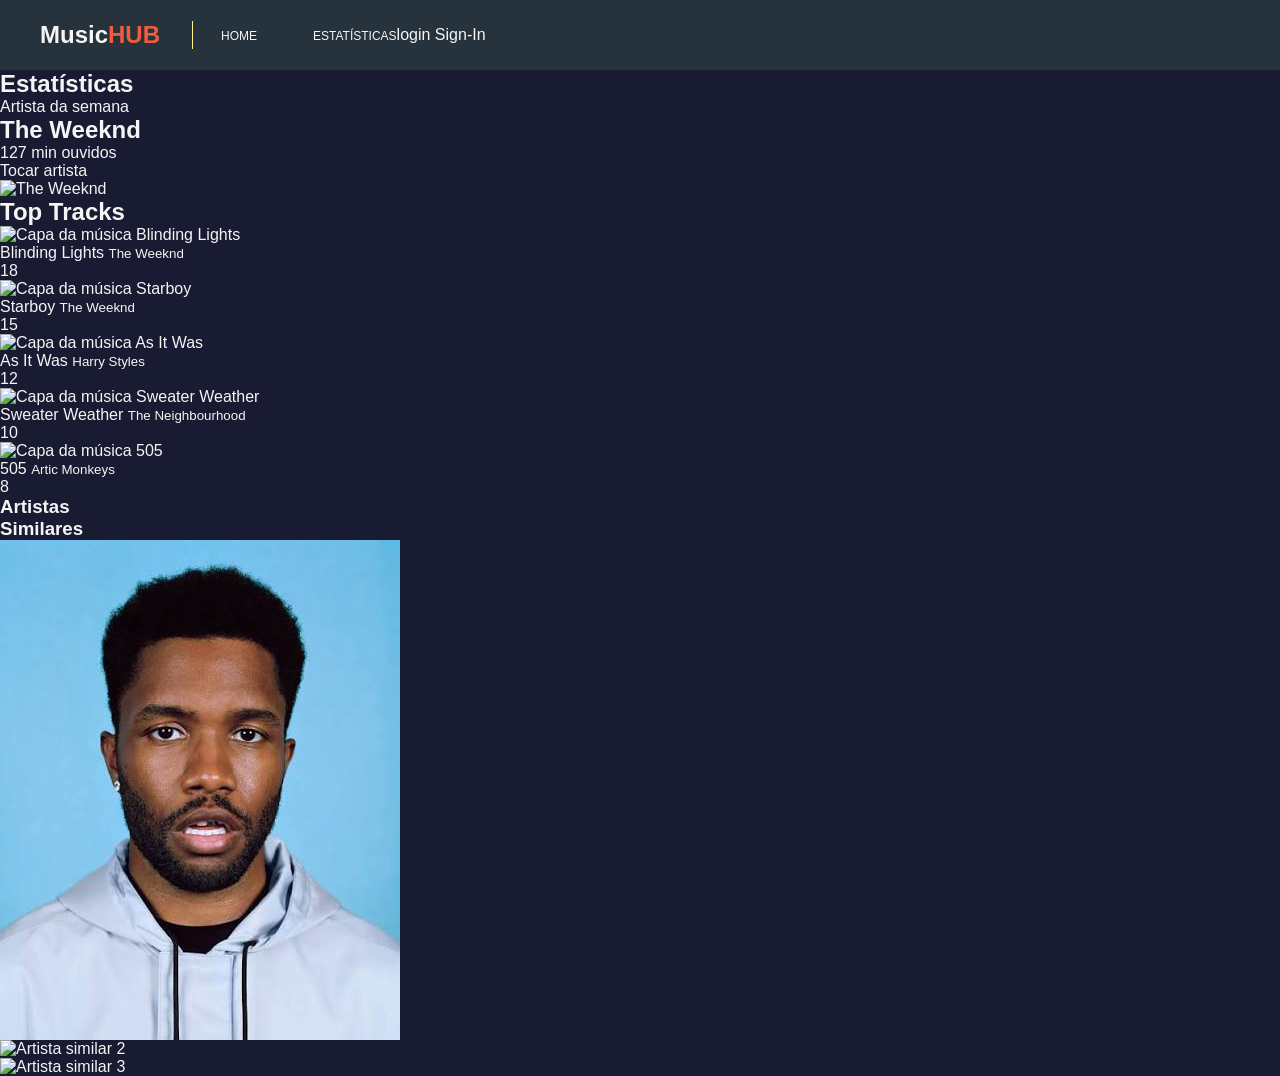
==== html/estatisticas-demo.html @ 6f3b148f ":construction: renomeado arquivo e codigo em progresso" ====
<!DOCTYPE html>
<html lang="pt-br">
<head>
    <meta charset="UTF-8">
    <meta name="viewport" content="width=device-width, initial-scale=1.0">
    <title>Demonstração Estatísticas | MusicHUB</title>

    <link rel="stylesheet" href="../css/global.css">
    <link rel="stylesheet" href="../css/estatisticas-demo.css">
</head>
<body>
    <!-- cabecalho principal da demo -->
     <header class="header">
        <nav class="navbar">
            <!-- ao clicar, volta para a pagina inicial demo -->
             <a href="../html/index.html" class="logo">
                <span>Music</span>HUB
             </a>

             <!-- links navegacao -->
              <ul class="nav-links">
                <li>
                    <a href="../html/index-demo.html">Home</a>
                </li>

                <li>
                    <a href="../playlist-demo.html"></a>
                </li>

                <li>
                    <a href="../html/estatisticas-demo.html">Estatísticas</a>
                </li>
              </ul>

              <!-- area login -->
               <div class="login-area">
                <button class="login-buttom" type="button">login</button>
                <button class="sign-in-button" type="button">Sign-In</button>
               </div>
        </nav>
     </header>

     <!-- conteudo principal da pagina demo -->
      <main>

        <!-- artista da semana demo -->
         <section class="artist-highlight">
            <div class="artist-info">
                <h1>Estatísticas</h1>
                <p class="stat-label">Artista da semana</p>
                <h2>The Weeknd</h2>
                <p><span>127</span> min ouvidos</p>
                <a href="#" class="artist-button">Tocar artista</a>
            </div>
            <figure class="artist-image"><img src="../imgs/the-weeknd.jpg" alt="The Weeknd"></figure>
         </section>

         <!-- estatisticas demo -->
          <section class="statistics">

            <div class="top-tracks">
                <h2>Top Tracks</h2>

                <ol class="track-list">

                    <li class="track">
                        <img src="../imgs/blinding-lights.jpg" alt="Capa da música Blinding Lights">
                        <div class="track-info">
                            <span>Blinding Lights</span>
                            <small>The Weeknd</small>
                        </div>

                        <div class="track-progress">
                            <span style="width: 85%;"></span>
                        </div>

                        <span class="track-time">18</span>
                    </li>

                    <li class="track">
                        <img src="../imgs/starboy.jpg" alt="Capa da música Starboy">
                        <div class="track-info">
                            <span>Starboy</span>
                            <small>The Weeknd</small>
                        </div>

                        <div class="track-progress">
                            <span style="width: 78%;"></span>
                        </div>

                        <span class="track-time">15</span>
                    </li>

                    <li class="track">
                        <img src="../imgs/as-it-was.jpg" alt="Capa da música As It Was">
                        <div class="track-info">
                            <span>As It Was</span>
                            <small>Harry Styles</small>
                        </div>

                        <div class="track-progress">
                            <span style="width: 70%;"></span>
                        </div>

                        <span class="track-time">12</span>
                    </li>

                    <li class="track">
                        <img src="../imgs/sweater-weather.jpg" alt="Capa da música Sweater Weather">
                        <div class="track-info">
                            <span>Sweater Weather</span>
                            <small>The Neighbourhood</small>
                        </div>

                        <div class="track-progress">
                            <span style="width: 67%;"></span>
                        </div>

                        <span class="track-time">10</span>
                    </li>

                    <li class="track">
                        <img src="../imgs/505.jpg" alt="Capa da música 505">
                        <div class="track-info">
                            <span>505</span>
                            <small>Artic Monkeys</small>
                        </div>

                        <div class="track-progress">
                            <span style="width: 54%;"></span>
                        </div>

                        <span class="track-time">8</span>
                    </li>
                </ol>
            </div>

            <!-- artistas similares demo -->
             <aside class="statistics-side">

                <div class="similar-artists">
                    <h3>Artistas<br>Similares</h3>

                    <div class="similar-artists-list">
                        <img src="../imgs/frank-ocean.jpg" alt="Artista similar 1">
                        <img src="../imgs/brent-faiyaz.jpg" alt="Artista similar 2">
                        <img src="../imgs/drake.jpg" alt="Artista similar 3">
                    </div>
                </div>

                <!-- resumo estatisticas demo -->
             </aside>
          </section>
      </main>
</body>
</html>
---- css/global.css ----
:root {
    --cor-amarelo: #fdf286;
    --cor-verde-claro: #d1e1cd;
    --cor-verde: #87bba2;
    --cor-laranja: #f15d3a;
    --cor-dark: #26333d;
    --cor-branco: #f5f5f5;
}

* {
    margin: 0;
    padding: 0;
    box-sizing: border-box;
}

/* configuracoes gerais */

main {
    background-color: #191B32;
}

html {
    scroll-behavior: smooth;
}

body {
    min-height: 100vh;

    background-color: var(--cor-dark);
    color: var(--cor-branco);

    font-family: "Moderustic", sans-serif;
}

a {
    color: inherit;
    text-decoration: none;
}

button {
    border: none;
    background: none;
    font: inherit;
    color: inherit;
    cursor: pointer;
}

img {
    display: block;
    max-width: 100%;
}

/* header */

.header {
    width: 100%;
    height: 70px;

    background-color: var(--cor-dark);
}

.navbar {
    height: 100%;
    width: 100%;

    display: flex;
    align-items: center;
    padding: 0 40px;
}

/* logo */

.logo {
    color: var(--cor-laranja);

    font-size: 24px;
    font-weight: 700;

    padding-right: 32px;
    border-right: 1px solid var(--cor-amarelo);
}

.logo span {
    color: var(--cor-branco);
}

/* links */

.nav-links {
    display: flex;
    align-items: center;
    gap: 28px;

    list-style: none;

    margin-left: 28px;
}

.nav-links a {
    font-size: 12px;
    text-transform: uppercase;

    transition: color 0.2s ease;
}

.nav-links a:hover,
.nav-links a[aria-current="page"] {
    color: var(--cor-amarelo);
}

/* usuario */

.user-area {
    margin-left: auto;

    display:flex;
    align-items: center;
    gap:14px
}

.user-name {
    font-size: 13px
}

.profile-button {
    width: 38px;
    height: 38px;

    border-radius: 50%;
    overflow: hideen;
}

.profile-button img {
    width: 100%;
    height: 100%;

    object-fit: cover;
}

/* footer */

.footer {
    display: flex;
    align-items: center;
    justify-content: space-between;

    padding: 30px 40px;

    background-color: var(--cor-dark);
}

.footer a {
    font-size: 12px;
}

.social-links {
    display: flex;
    gap: 18px;
}

.footer-info {
    display: flex;
    flex-direction: column;
    gap: 8px;

    font-size: 11px;
}
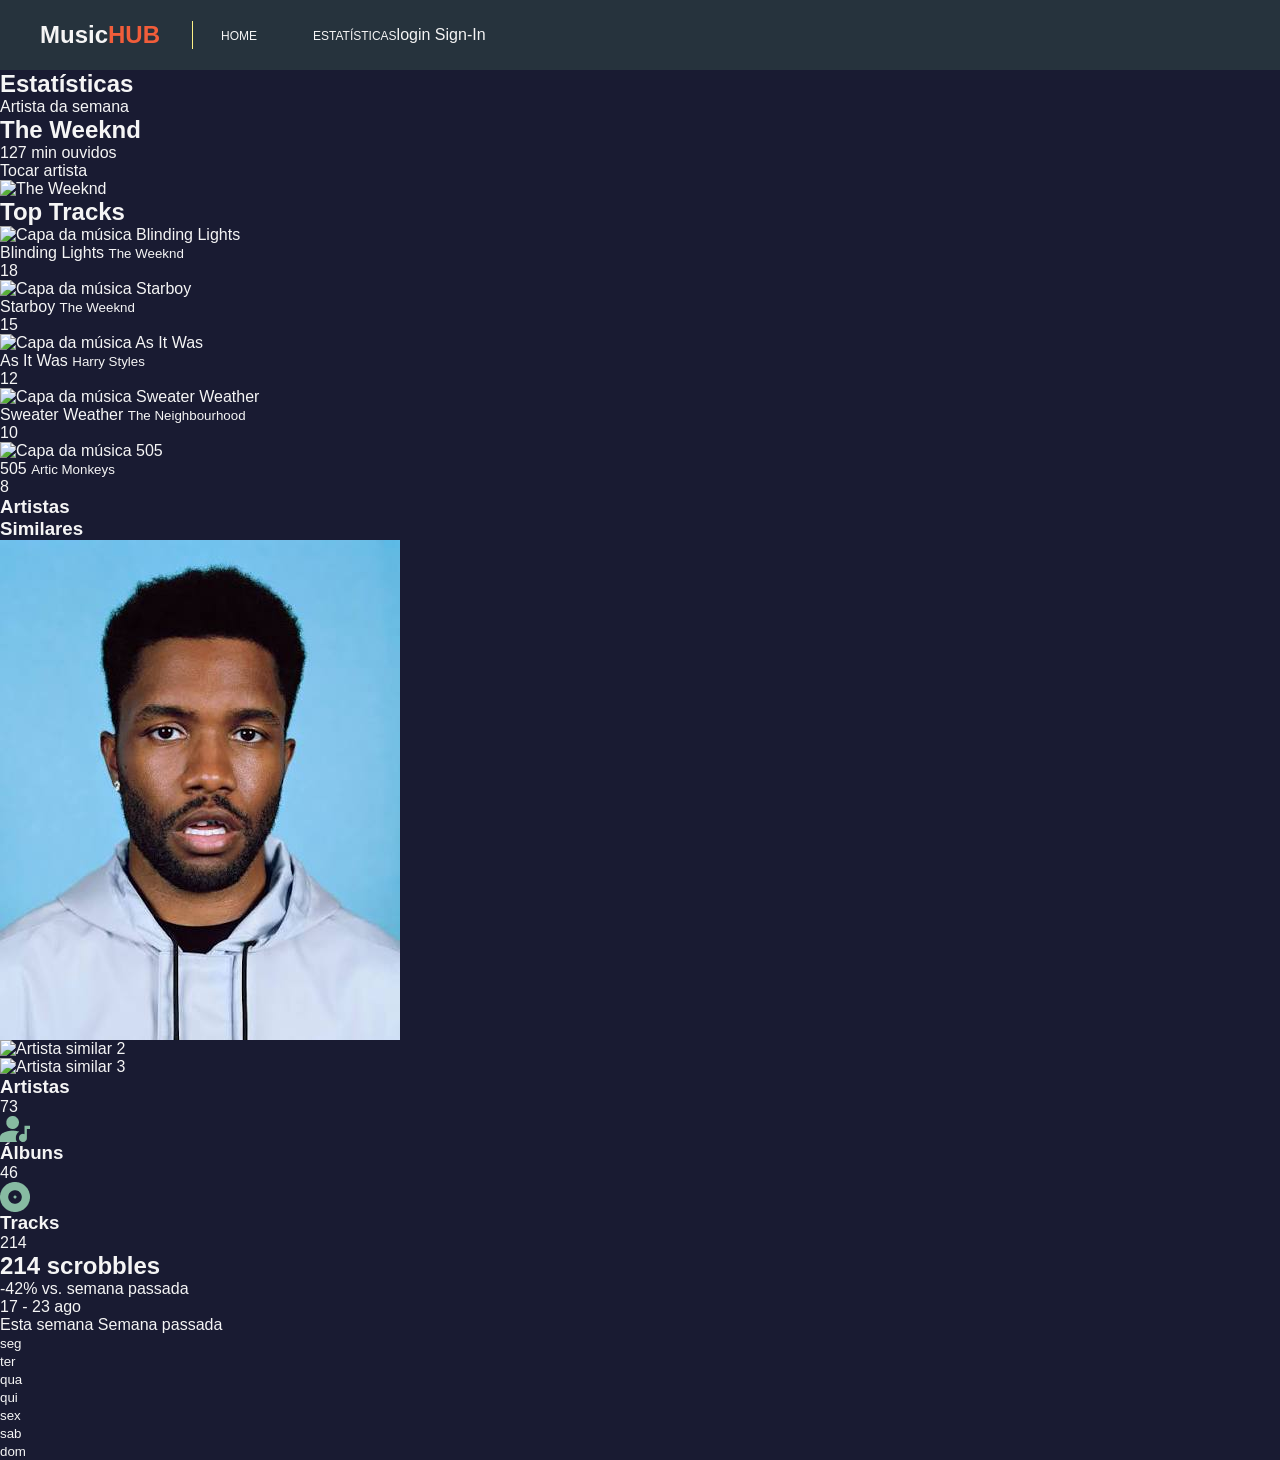
==== commit 37c0196d: ":sparkles: feat: adicionado coluna das estatisticas" ====
--- a/html/estatisticas-demo.html
+++ b/html/estatisticas-demo.html
@@ -149,8 +149,120 @@
                 </div>
 
                 <!-- resumo estatisticas demo -->
+                <div class="statistics-summary">
+
+                    <div class="summary-item">
+                        <div>
+                            <h3>Artistas</h3>
+                            <p>73</p>
+                        </div>
+                        <span><img src="../imgs/icone-artistas.png" alt=""></span>
+                    </div>
+
+                    <div class="summary-item">
+                        <div>
+                            <h3>Álbuns</h3>
+                            <p>46</p>
+                        </div>
+                        <span><img src="../imgs/icone-album.png" alt=""></span>
+                    </div>
+
+                    <div class="summary-item">
+                        <div>
+                            <h3>Tracks</h3>
+                            <p>214</p>
+                        </div>
+
+                    </div>
+
+                </div>
+
              </aside>
+
           </section>
+
+          <!-- historico de músicas ouvidas demo -->
+           
+          <section class="listening-history">
+
+            <div class="history-header">
+
+                <div>
+                    <h2>214 scrobbles</h2>
+                    <p>-42% vs. semana passada</p>
+                </div>
+
+                <div class="history-info">
+
+                    <span class="history-date">
+                        17 - 23 ago
+                    </span>
+
+                    <div class="history-legend">
+
+                        <span>
+                            <i class="legend-color this-week"></i>
+                            Esta semana
+                        </span>
+
+                        <span>
+                            <i class="legend-color last-week"></i>
+                            Semana passada
+                        </span>
+
+                    </div>
+
+                </div>
+
+            </div>
+
+            <!-- history header -->
+
+            <div class="chart" aria-label="Gráfico de músicas ouvidas por dia"></div>
+            
+            <div class="chart-column">
+                <span class="chart-bar listened-1"></span>
+                <span class="chart-bar tracks-1"></span>
+                <small>seg</small>
+            </div>
+
+            <div class="chart-column">
+                <span class="chart-bar listened-2"></span>
+                <span class="chart-bar tracks-2"></span>
+                <small>ter</small> 
+            </div>
+
+            <div class="chart-column">
+                <span class="chart-bar listened-3"></span>
+                <span class="chart-bar tracks-3"></span>
+                <small>qua</small>
+            </div>
+            
+            <div class="chart-column">
+                <span class="chart-bar listened-4"></span>
+                <span class="chart-bar tracks-4"></span>
+                <small>qui</small>
+            </div>
+
+            <div class="chart-column">
+                <span class="chart-bar listened-5"></span>
+                <span class="chart-bar tracks-5"></span>
+                <small>sex</small>
+            </div>
+
+            <div class="chart-column">
+                <span class="chart-bar listened-6"></span>
+                <span class="chart-bar tracks-6"></span>
+                <small>sab</small>
+            </div>
+
+            <div class="chart-column">
+                <span class="chart-bar listened-7"></span>
+                <span class="chart-bar tracks-7"></span>
+                <small>dom</small>
+            </div>
+        </section>
+
       </main>
 </body>
 </html>
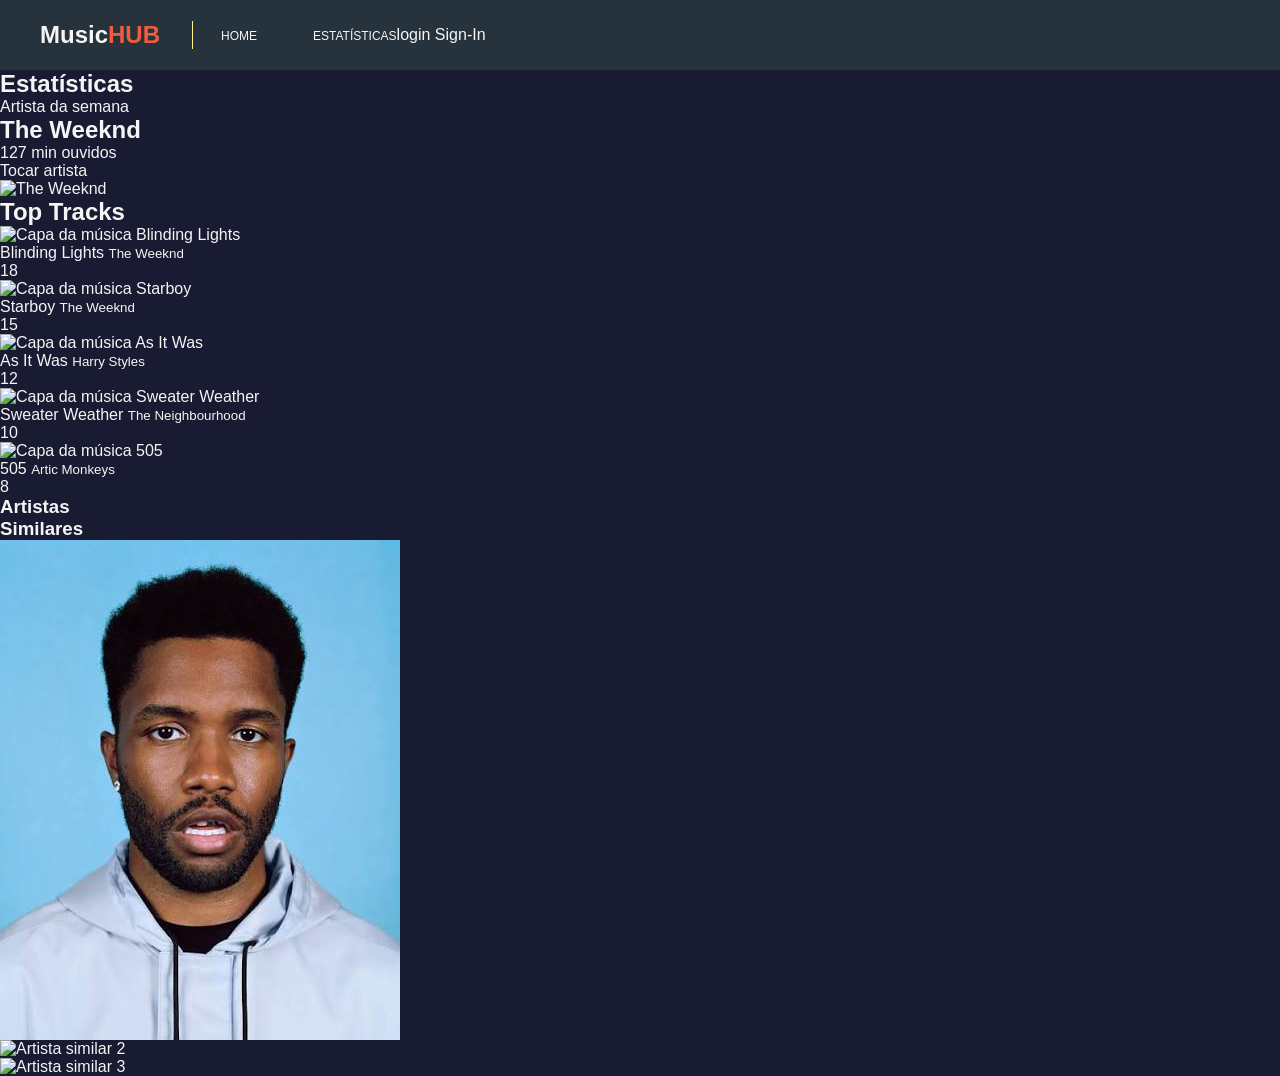
==== commit ce4b9d9f: "Merge branch 'main' of https://github.com/pedrozcosta-hue/teste-teste into feature/estatisticas" ====
--- a/html/estatisticas-demo.html
+++ b/html/estatisticas-demo.html
@@ -149,120 +149,8 @@
                 </div>
 
                 <!-- resumo estatisticas demo -->
-                <div class="statistics-summary">
-
-                    <div class="summary-item">
-                        <div>
-                            <h3>Artistas</h3>
-                            <p>73</p>
-                        </div>
-                        <span><img src="../imgs/icone-artistas.png" alt=""></span>
-                    </div>
-
-                    <div class="summary-item">
-                        <div>
-                            <h3>Álbuns</h3>
-                            <p>46</p>
-                        </div>
-                        <span><img src="../imgs/icone-album.png" alt=""></span>
-                    </div>
-
-                    <div class="summary-item">
-                        <div>
-                            <h3>Tracks</h3>
-                            <p>214</p>
-                        </div>
-
-                    </div>
-
-                </div>
-
              </aside>
-
           </section>
-
-          <!-- historico de músicas ouvidas demo -->
-           
-          <section class="listening-history">
-
-            <div class="history-header">
-
-                <div>
-                    <h2>214 scrobbles</h2>
-                    <p>-42% vs. semana passada</p>
-                </div>
-
-                <div class="history-info">
-
-                    <span class="history-date">
-                        17 - 23 ago
-                    </span>
-
-                    <div class="history-legend">
-
-                        <span>
-                            <i class="legend-color this-week"></i>
-                            Esta semana
-                        </span>
-
-                        <span>
-                            <i class="legend-color last-week"></i>
-                            Semana passada
-                        </span>
-
-                    </div>
-
-                </div>
-
-            </div>
-
-            <!-- history header -->
-
-            <div class="chart" aria-label="Gráfico de músicas ouvidas por dia"></div>
-            
-            <div class="chart-column">
-                <span class="chart-bar listened-1"></span>
-                <span class="chart-bar tracks-1"></span>
-                <small>seg</small>
-            </div>
-
-            <div class="chart-column">
-                <span class="chart-bar listened-2"></span>
-                <span class="chart-bar tracks-2"></span>
-                <small>ter</small> 
-            </div>
-
-            <div class="chart-column">
-                <span class="chart-bar listened-3"></span>
-                <span class="chart-bar tracks-3"></span>
-                <small>qua</small>
-            </div>
-            
-            <div class="chart-column">
-                <span class="chart-bar listened-4"></span>
-                <span class="chart-bar tracks-4"></span>
-                <small>qui</small>
-            </div>
-
-            <div class="chart-column">
-                <span class="chart-bar listened-5"></span>
-                <span class="chart-bar tracks-5"></span>
-                <small>sex</small>
-            </div>
-
-            <div class="chart-column">
-                <span class="chart-bar listened-6"></span>
-                <span class="chart-bar tracks-6"></span>
-                <small>sab</small>
-            </div>
-
-            <div class="chart-column">
-                <span class="chart-bar listened-7"></span>
-                <span class="chart-bar tracks-7"></span>
-                <small>dom</small>
-            </div>
-        </section>
-
       </main>
 </body>
 </html>
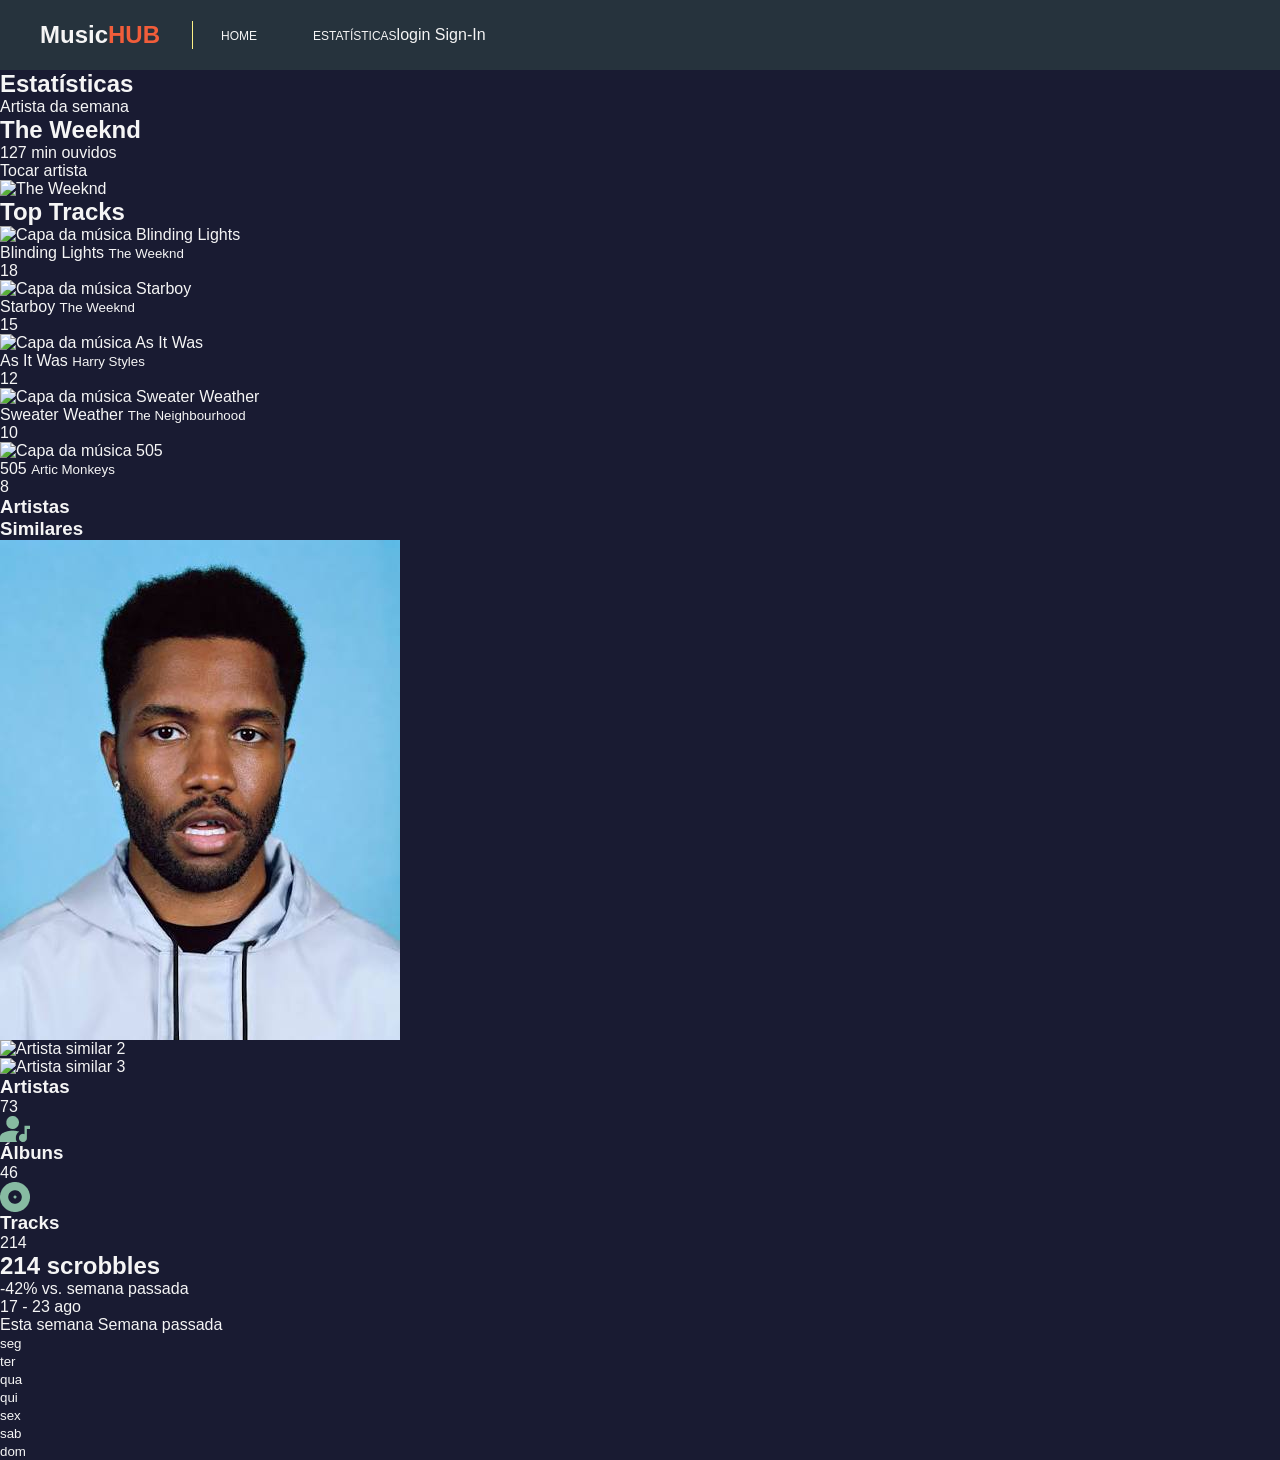
==== commit 0ae2ea57: "Merge pull request #3 from pedrozcosta-hue/feature/demonstracao Feature/demonstracao" ====
--- a/html/estatisticas-demo.html
+++ b/html/estatisticas-demo.html
@@ -149,8 +149,120 @@
                 </div>
 
                 <!-- resumo estatisticas demo -->
+                <div class="statistics-summary">
+
+                    <div class="summary-item">
+                        <div>
+                            <h3>Artistas</h3>
+                            <p>73</p>
+                        </div>
+                        <span><img src="../imgs/icone-artistas.png" alt=""></span>
+                    </div>
+
+                    <div class="summary-item">
+                        <div>
+                            <h3>Álbuns</h3>
+                            <p>46</p>
+                        </div>
+                        <span><img src="../imgs/icone-album.png" alt=""></span>
+                    </div>
+
+                    <div class="summary-item">
+                        <div>
+                            <h3>Tracks</h3>
+                            <p>214</p>
+                        </div>
+
+                    </div>
+
+                </div>
+
              </aside>
+
           </section>
+
+          <!-- historico de músicas ouvidas demo -->
+           
+          <section class="listening-history">
+
+            <div class="history-header">
+
+                <div>
+                    <h2>214 scrobbles</h2>
+                    <p>-42% vs. semana passada</p>
+                </div>
+
+                <div class="history-info">
+
+                    <span class="history-date">
+                        17 - 23 ago
+                    </span>
+
+                    <div class="history-legend">
+
+                        <span>
+                            <i class="legend-color this-week"></i>
+                            Esta semana
+                        </span>
+
+                        <span>
+                            <i class="legend-color last-week"></i>
+                            Semana passada
+                        </span>
+
+                    </div>
+
+                </div>
+
+            </div>
+
+            <!-- history header -->
+
+            <div class="chart" aria-label="Gráfico de músicas ouvidas por dia"></div>
+            
+            <div class="chart-column">
+                <span class="chart-bar listened-1"></span>
+                <span class="chart-bar tracks-1"></span>
+                <small>seg</small>
+            </div>
+
+            <div class="chart-column">
+                <span class="chart-bar listened-2"></span>
+                <span class="chart-bar tracks-2"></span>
+                <small>ter</small> 
+            </div>
+
+            <div class="chart-column">
+                <span class="chart-bar listened-3"></span>
+                <span class="chart-bar tracks-3"></span>
+                <small>qua</small>
+            </div>
+            
+            <div class="chart-column">
+                <span class="chart-bar listened-4"></span>
+                <span class="chart-bar tracks-4"></span>
+                <small>qui</small>
+            </div>
+
+            <div class="chart-column">
+                <span class="chart-bar listened-5"></span>
+                <span class="chart-bar tracks-5"></span>
+                <small>sex</small>
+            </div>
+
+            <div class="chart-column">
+                <span class="chart-bar listened-6"></span>
+                <span class="chart-bar tracks-6"></span>
+                <small>sab</small>
+            </div>
+
+            <div class="chart-column">
+                <span class="chart-bar listened-7"></span>
+                <span class="chart-bar tracks-7"></span>
+                <small>dom</small>
+            </div>
+        </section>
+
       </main>
 </body>
 </html>
